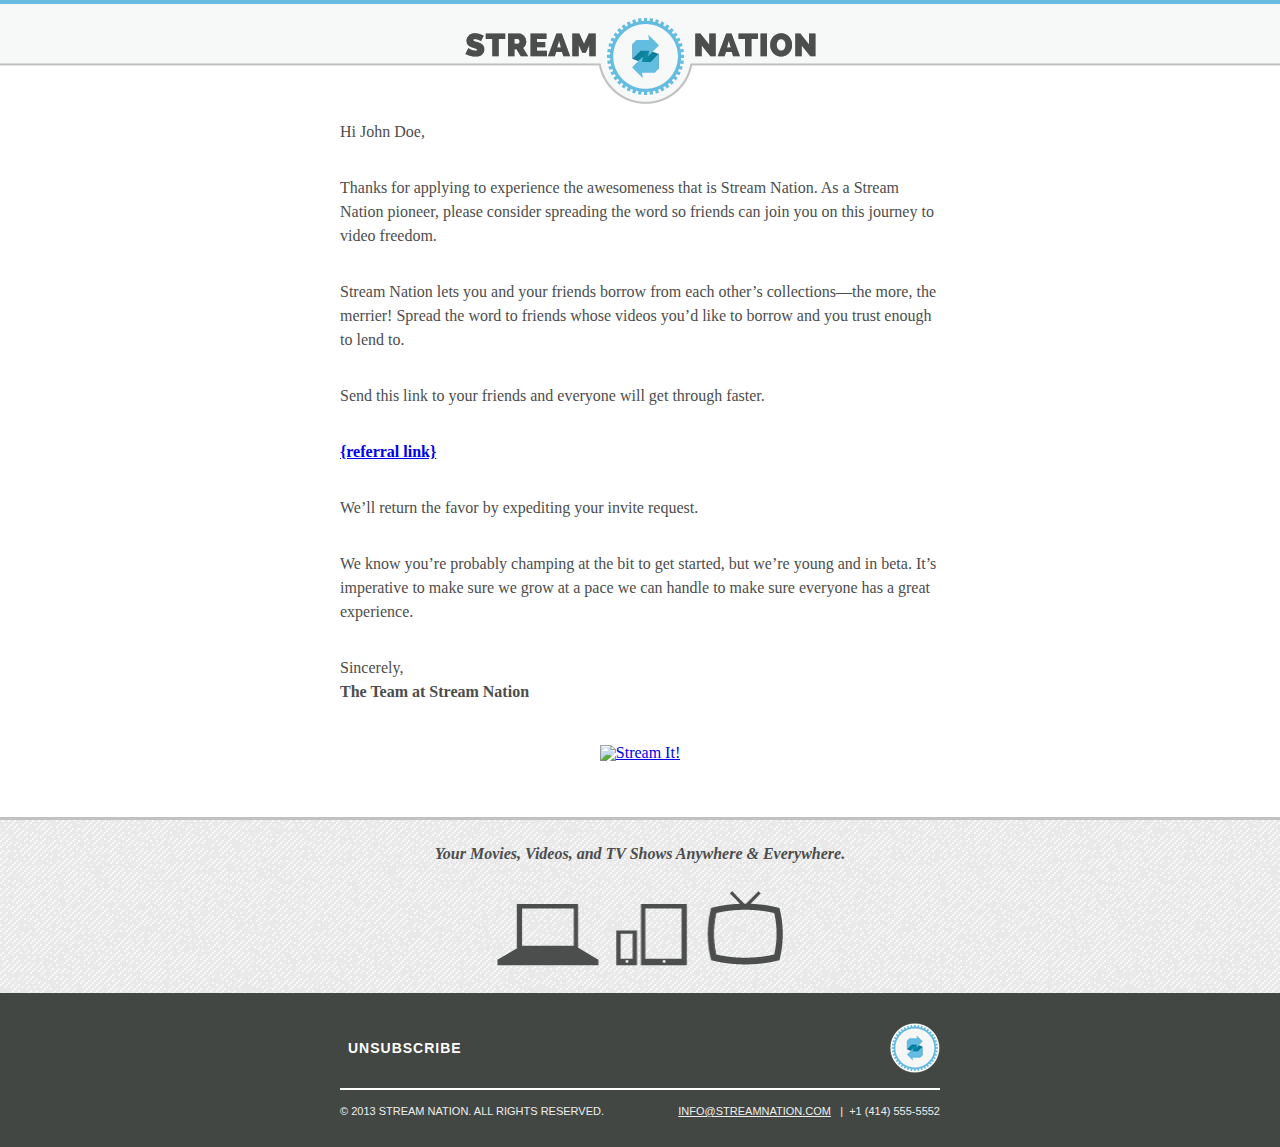
==== email/message.html @ 029db2a0 "Finished email templates." ====
<!DOCTYPE html PUBLIC "-//W3C//DTD XHTML 1.0 Transitional//EN" "http://www.w3.org/TR/xhtml1/DTD/xhtml1-transitional.dtd">
<html>
<head>
  <meta http-equiv="Content-Type" content="text/html; charset=UTF-8" />

  <title>You Have a New Movie on Stream Nation</title>

  <style type="text/css">
  /* Client-specific Styles */
  #outlook a{padding:0;} /* Force Outlook to provide a "view in browser" button. */
  body{width:100% !important;} .ReadMsgBody{width:100%;} .ExternalClass{width:100%;} /* Force Hotmail to display emails at full width */
  body{-webkit-text-size-adjust:none;} /* Prevent Webkit platforms from changing default text sizes. */

  /* Reset Styles */
  body{margin:0; padding:0;}
  img{border:0; height:auto; line-height:100%; outline:none; text-decoration:none;}
  table td{border-collapse:collapse;}
  #backgroundTable{height:100% !important; margin:0; padding:0; width:100% !important;}

  /* Template Styles */
  .notification-title,
  .heading,
  .button
  {
    color: #4c4d4d;
    font-family: Helvetica, Arial, sans-serif;
    font-weight: normal;
    text-transform: uppercase;
  }

  td
  {
    color: #4c4d4d;
    font-family: Georgia, Times, 'Times New Roman', serif;
  }

  p
  {
    margin: 0;
    padding: 0;
  }

  a img
  {
    border: 0 !important;
  }

  .text p
  {
    line-height: 1.5;
    padding: 1em 0;
  }

  .text p a
  {
    font-weight: bold;
  }

  .notification-wrapper,
  .text-wrapper
  {
    border-bottom: 3px solid #c1c1c1;
  }

  .notification
  {
    border: 3px solid #c1c1c1;
  }

  .notification-title a
  {
    font-size: 28px;
    font-weight: bold;
  }

  .notification-title img
  {
    vertical-align: 5px;
  }

  .notification-text
  {
    font-size: 15px;
    font-style: italic;
  }

  .notification-title a,
  .notification-text a,
  .heading a
  {
    color: #4c4d4d !important;
    text-decoration: none !important;
  }

  .button
  {
    text-align: center;
  }

  .heading
  {
    font-size: 20px;
    font-weight: bold;
    line-height: 1.7;
  }

  .information .heading + p
  {
    font-size: 14px;
    font-style: italic;
    line-height: 1.4;
  }

  p.tagline
  {
    font-style: italic;
    font-weight: bold;
  }

  .footer td,
  .footer a
  {
    color: #eee;
    font-family: Helvetica, Arial, sans-serif;
    font-size: 11px;
    font-weight: normal;
    text-transform: uppercase;
  }

  a.unsubscribe
  {
    color: #fff !important;
    font-family: Helvetica, Arial, sans-serif;
    font-size: 14px;
    font-weight: bold;
    letter-spacing: 1px;
    padding: 4px 8px;
    text-decoration: none !important;
    text-transform: uppercase;
  }
  </style>
</head>

<body leftmargin="0" marginwidth="0" topmargin="0" marginheight="0" offset="0" background="img/background_denim.gif">
  <center>
    <table border="0" cellpadding="0" cellspacing="0" height="100%" width="100%" id="backgroundTable" background="img/background_denim.gif">

      <!-- top blue border -->
      <tr><td height="4" bgcolor="#65bbe2"></td></tr>

      <!-- logo bar -->
      <tr>
        <td height="100" background="img/logo-background.gif" align="center" valign="top">
          <table width="600" height="100" cellpadding="0" cellspacing="0" border="0"><tr><td align="center"><a href="http://streamnation.com"><img src="img/logo.gif" width="351" height="100" border="0"></a></td></tr></table>
        </td>
      </tr>

      <!-- text -->
      <tr>
        <td bgcolor="ffffff" align="center" class="text-wrapper">

          <!-- text/message -->
          <table width="600" cellpadding="0" cellspacing="0" class="text">
            <tr>
              <td>

                <p>Hi John Doe,</p>

                <p>Thanks for applying to experience the awesomeness that is Stream Nation. As a Stream Nation pioneer, please consider spreading the word so friends can join you on this journey to video freedom.</p>

                <p>Stream Nation lets you and your friends borrow from each other&rsquo;s collections&mdash;the more, the merrier! Spread the word to friends whose videos you&rsquo;d like to borrow and you trust enough to lend to.</p>

                <p>Send this link to your friends and everyone will get through faster. </p>

                <p><a href="$">{referral link}</a></p>

                <p>We&rsquo;ll return the favor by expediting your invite request.</p>

                <p>We know you&rsquo;re probably champing at the bit to get started, but we&rsquo;re young and in beta. It&rsquo;s imperative to make sure we grow at a pace we can handle to make sure everyone has a great experience.</p>

                <p>
                  Sincerely,<br>
                  <strong>The Team at Stream Nation</strong>
                </p>

                <!-- button (optional, may be included in the text anywhere) -->
                <table width="100%" cellpadding="0" cellspacing="0" border="0">

                  <!-- space -->
                  <tr><td height="25"></td></tr>

                  <!-- button image -->
                  <tr>
                    <td align="center">
                      <a href="#"><img src="img/button-TakeMeToTheNation.gif" alt="Stream It!" title="Stream It!" width="200" height="60"></a>
                    </td>
                  </tr>

                  <!-- space -->
                  <tr><td height="25"></td></tr>

                </table>

              </td>
            </tr>
          </table>

          <!-- space -->
          <table><tr><td height="25"></td></tr></table>

        </td>
      </tr>

      <!-- devices graphic -->
      <tr>
        <td align="center" valign="top">
          <table width="600" cellpadding="0" cellspacing="0" border="0">

            <!-- space -->
            <tr><td height="25"></td></tr>
            
            <!-- tagline -->
            <tr>
              <td align="center">
                <p class="tagline">Your Movies, Videos, and TV Shows Anywhere &amp; Everywhere.</p>
              </td>
            </tr>

            <!-- space -->
            <tr><td height="25"></td></tr>
            
            <!-- three devices graphic -->
            <tr>
              <td align="center">
                <img src="img/3devices.png" width="290" height="80">
              </td>
            </tr>
            
            <!-- space -->
            <tr><td height="25"></td></tr>
          </table>
        </td>        
      </tr>

      <!-- footer -->
      <tr>
        <td align="center" valign="top" width="100%" bgcolor="#434744" class="footer">
          <table width="600" cellpadding="0" cellspacing="0" border="0">

            <!-- space -->
            <tr><td colspan="2" height="30"></td></tr>

            <!-- unsubscribe | badge -->
            <tr>
              <td width="50%" align="left"><a href="#" class="unsubscribe">Unsubscribe</a></td>
              <td width="50%" align="right"><img src="img/badge.png" width="50" height="50"></td>
            </tr>

            <!-- space -->
            <tr><td colspan="2" height="15"></td></tr>

            <!-- line -->
            <tr><td colspan="2" height="2" bgcolor="#ffffff"></td></tr>

            <!-- space -->
            <tr><td colspan="2" height="15"></td></tr>

            <!-- copyright | contact information -->
            <tr>
              <td width="50%" align="left">&copy; 2013 Stream Nation. All Rights Reserved.</td>
              <td width="50%" align="right"><a href="mailto:info@streamnation.com">info@streamnation.com</a>&nbsp;&nbsp;&nbsp;|&nbsp;&nbsp;+1 (414) 555-5552</td>
            </tr>

            <!-- space -->
            <tr><td colspan="2" height="30"></td></tr>
          </table>
        </td>
      </tr>
    </table>

    </table>
  </center>
  </body>
</html>
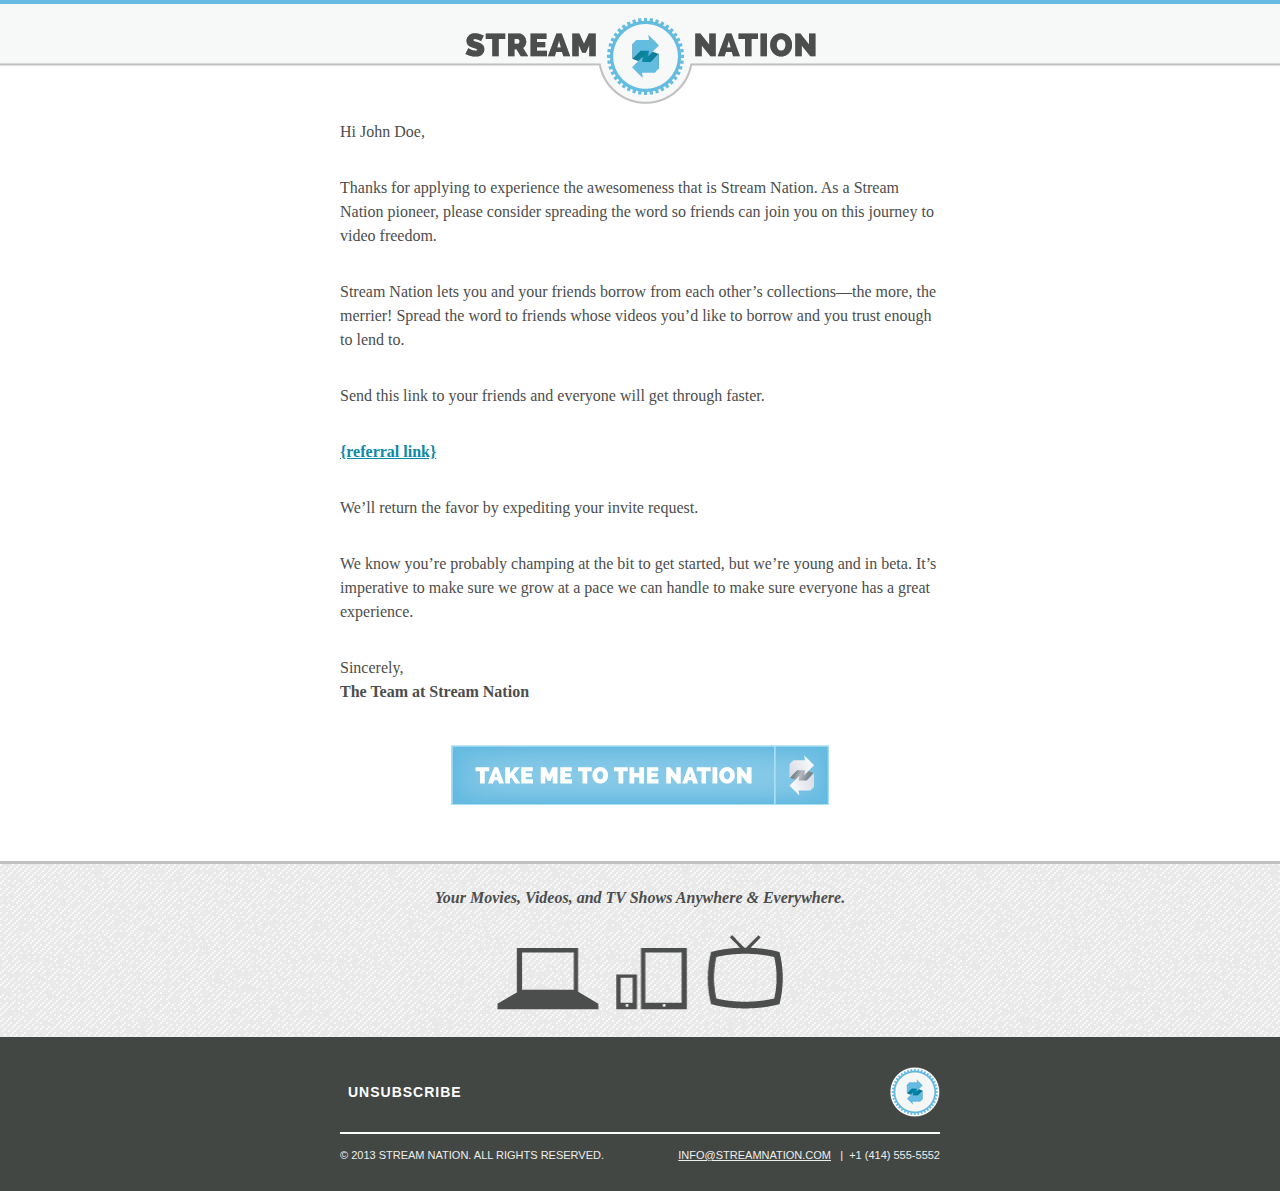
==== commit 5e6d4922: "Email templates: Colored links and correct image path." ====
--- a/email/message.html
+++ b/email/message.html
@@ -40,6 +40,12 @@
     padding: 0;
   }
 
+  a
+  {
+    color: #0e89a7;
+    font-weight: bold;
+  }
+
   a img
   {
     border: 0 !important;
@@ -172,7 +178,7 @@
 
                 <p>Send this link to your friends and everyone will get through faster. </p>
 
-                <p><a href="$">{referral link}</a></p>
+                <p><a href="#">{referral link}</a></p>
 
                 <p>We&rsquo;ll return the favor by expediting your invite request.</p>
 
@@ -192,7 +198,7 @@
                   <!-- button image -->
                   <tr>
                     <td align="center">
-                      <a href="#"><img src="img/button-TakeMeToTheNation.gif" alt="Stream It!" title="Stream It!" width="200" height="60"></a>
+                      <a href="#"><img src="img/button-TakeMeToTheNation-logo.gif" alt="Stream It!" title="Stream It!" width="378" height="60"></a>
                     </td>
                   </tr>
 
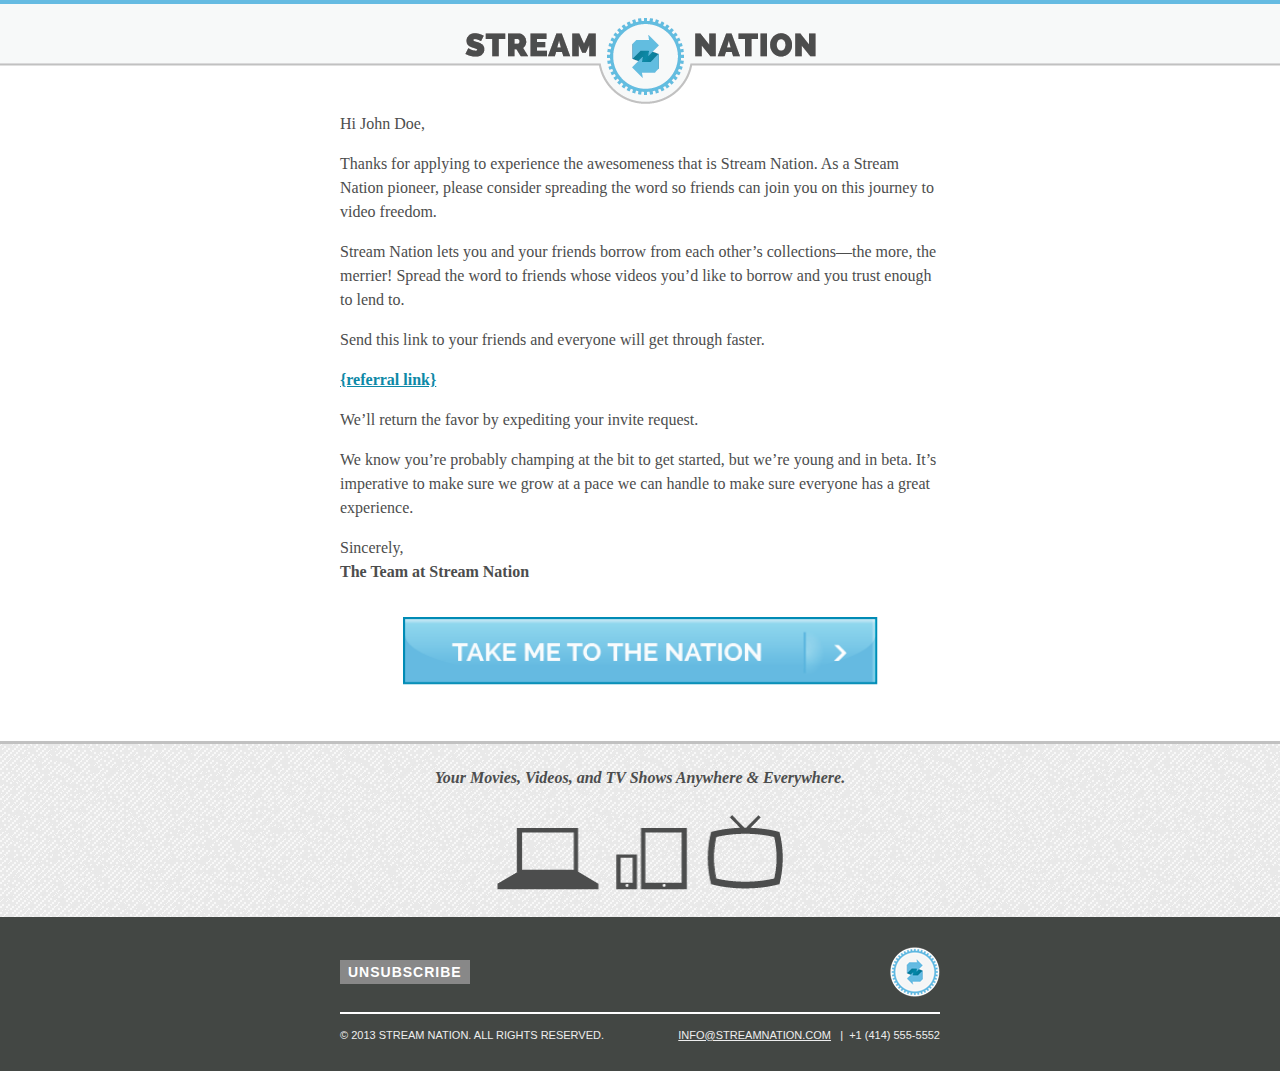
==== commit 2064b8d1: "Email template design revisions." ====
--- a/email/message.html
+++ b/email/message.html
@@ -54,7 +54,7 @@
   .text p
   {
     line-height: 1.5;
-    padding: 1em 0;
+    padding: .5em 0;
   }
 
   .text p a
@@ -135,6 +135,7 @@
 
   a.unsubscribe
   {
+    background: #888;
     color: #fff !important;
     font-family: Helvetica, Arial, sans-serif;
     font-size: 14px;
@@ -147,17 +148,17 @@
   </style>
 </head>
 
-<body leftmargin="0" marginwidth="0" topmargin="0" marginheight="0" offset="0" background="img/background_denim.gif">
+<body leftmargin="0" marginwidth="0" topmargin="0" marginheight="0" offset="0" background="img/design-background_pattern.gif">
   <center>
-    <table border="0" cellpadding="0" cellspacing="0" height="100%" width="100%" id="backgroundTable" background="img/background_denim.gif">
+    <table border="0" cellpadding="0" cellspacing="0" height="100%" width="100%" id="backgroundTable" background="img/design-background_pattern.gif">
 
       <!-- top blue border -->
       <tr><td height="4" bgcolor="#65bbe2"></td></tr>
 
       <!-- logo bar -->
       <tr>
-        <td height="100" background="img/logo-background.gif" align="center" valign="top">
-          <table width="600" height="100" cellpadding="0" cellspacing="0" border="0"><tr><td align="center"><a href="http://streamnation.com"><img src="img/logo.gif" width="351" height="100" border="0"></a></td></tr></table>
+        <td height="100" background="img/design-logo_background.gif" align="center" valign="top">
+          <table width="600" height="100" cellpadding="0" cellspacing="0" border="0"><tr><td align="center"><a href="http://streamnation.com"><img src="img/design-logo.gif" width="351" height="100" border="0"></a></td></tr></table>
         </td>
       </tr>
 
@@ -198,7 +199,7 @@
                   <!-- button image -->
                   <tr>
                     <td align="center">
-                      <a href="#"><img src="img/button-TakeMeToTheNation-logo.gif" alt="Stream It!" title="Stream It!" width="378" height="60"></a>
+                      <a href="#"><img src="img/button-take_me_to_the_nation.gif" alt="Take Me to the Nation!" title="Take Me to the Nation!" width="475" height="65"></a>
                     </td>
                   </tr>
 
@@ -238,7 +239,7 @@
             <!-- three devices graphic -->
             <tr>
               <td align="center">
-                <img src="img/3devices.png" width="290" height="80">
+                <img src="img/design-devices.png" width="290" height="80">
               </td>
             </tr>
             
@@ -259,7 +260,7 @@
             <!-- unsubscribe | badge -->
             <tr>
               <td width="50%" align="left"><a href="#" class="unsubscribe">Unsubscribe</a></td>
-              <td width="50%" align="right"><img src="img/badge.png" width="50" height="50"></td>
+              <td width="50%" align="right"><img src="img/design-badge.png" width="50" height="50"></td>
             </tr>
 
             <!-- space -->
